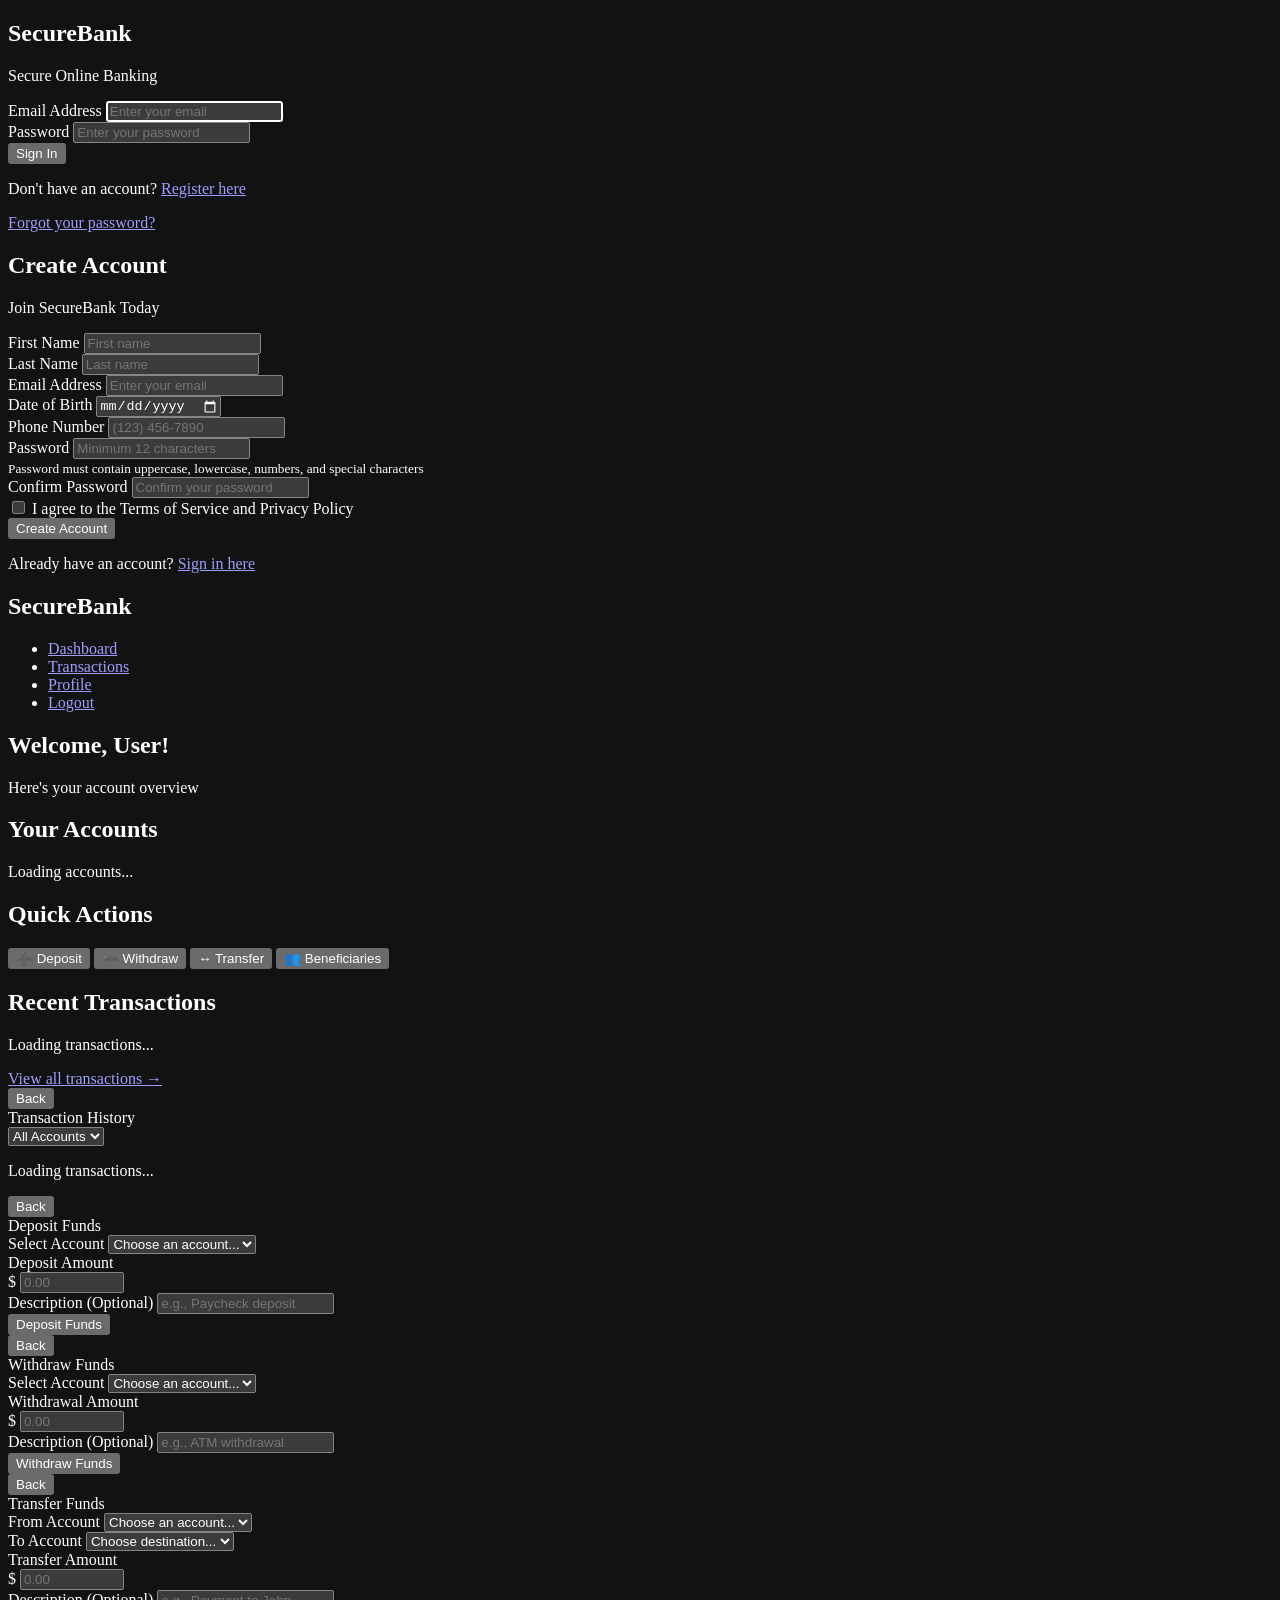
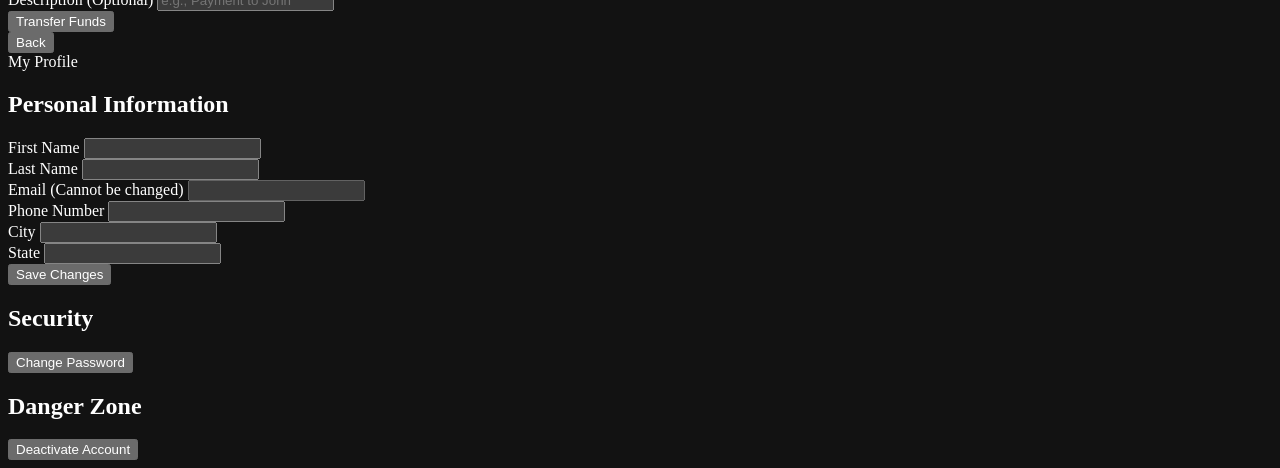
==== public/index.html @ f64dc3f9 "edits" ====
<!DOCTYPE html>
<html lang="en">
<head>
    <meta charset="UTF-8">
    <meta name="viewport" content="width=device-width, initial-scale=1.0">
    <meta name="description" content="Secure Online Banking Platform">
    <meta name="theme-color" content="#1a2332">
    <title>SecureBank - Online Banking</title>
    <link rel="preconnect" href="https://fonts.googleapis.com">
    <link rel="preconnect" href="https://fonts.gstatic.com" crossorigin>
    <link href="https://fonts.googleapis.com/css2?family=Huninn&display=swap" rel="stylesheet">
    <script>
        (function () {
            var backendBase = 'https://scure-bank.42web.io';
            window.__API_BASE__ = backendBase + '/index.php/api';
            window.__CRUD_BASE__ = backendBase + '/public/crud_handler.php';
            var key = 'theme';
            var dark = 'dark';
            var light = 'light';
            var theme = localStorage.getItem(key);
            if (theme !== dark && theme !== light) {
                theme = dark;
                localStorage.setItem(key, theme);
            }
            document.documentElement.dataset.theme = theme;
            document.documentElement.classList.toggle(dark, theme === dark);
            document.documentElement.style.colorScheme = theme;
            var meta = document.querySelector('meta[name="theme-color"]');
            if (meta) meta.setAttribute('content', theme === dark ? '#0b0f13' : '#1a2332');
        })();
    </script>
    
    <link rel="stylesheet" href="assets/css/main.css">
    <link rel="stylesheet" href="assets/css/responsive.css">
    <link rel="stylesheet" href="assets/css/components.css">
</head>
<body>
    <div id="app">
        <!-- Login View -->
        <section id="login-view" class="auth-view active">
            <div class="auth-container">
                <div class="auth-card">
                    <div class="auth-header">
                        <h1>SecureBank</h1>
                        <p>Secure Online Banking</p>
                    </div>
                    
                    <form id="login-form" class="auth-form" method="post">
                        <div class="form-group">
                            <label for="login-email">Email Address</label>
                            <input 
                                type="email" 
                                id="login-email" 
                                name="email" 
                                placeholder="Enter your email"
                                required 
                                autofocus
                            >
                            <span class="error-message" id="login-email-error"></span>
                        </div>
                        
                        <div class="form-group">
                            <label for="login-password">Password</label>
                            <input 
                                type="password" 
                                id="login-password" 
                                name="password" 
                                placeholder="Enter your password"
                                required
                            >
                            <span class="error-message" id="login-password-error"></span>
                        </div>
                        
                        <button type="submit" class="btn btn-primary btn-block">
                            <span>Sign In</span>
                            <span class="loader" style="display: none;"></span>
                        </button>
                        
                        <div class="form-error" id="login-error" style="display: none;"></div>
                    </form>
                    
                    <div class="auth-footer">
                        <p>Don't have an account? <a href="#" onclick="switchView('register')">Register here</a></p>
                        <p><a href="#" onclick="switchView('forgot-password')">Forgot your password?</a></p>
                    </div>
                </div>
            </div>
        </section>
        
        <!-- Register View -->
        <section id="register-view" class="auth-view">
            <div class="auth-container">
                <div class="auth-card">
                    <div class="auth-header">
                        <h1>Create Account</h1>
                        <p>Join SecureBank Today</p>
                    </div>
                    
                    <form id="register-form" class="auth-form" method="post">
                        <div class="form-row">
                            <div class="form-group">
                                <label for="reg-first-name">First Name</label>
                                <input 
                                    type="text" 
                                    id="reg-first-name" 
                                    name="first_name" 
                                    placeholder="First name"
                                    required
                                >
                                <span class="error-message" id="reg-first-name-error"></span>
                            </div>
                            
                            <div class="form-group">
                                <label for="reg-last-name">Last Name</label>
                                <input 
                                    type="text" 
                                    id="reg-last-name" 
                                    name="last_name" 
                                    placeholder="Last name"
                                    required
                                >
                                <span class="error-message" id="reg-last-name-error"></span>
                            </div>
                        </div>
                        
                        <div class="form-group">
                            <label for="reg-email">Email Address</label>
                            <input 
                                type="email" 
                                id="reg-email" 
                                name="email" 
                                placeholder="Enter your email"
                                required
                            >
                            <span class="error-message" id="reg-email-error"></span>
                        </div>
                        
                        <div class="form-group">
                            <label for="reg-dob">Date of Birth</label>
                            <input 
                                type="date" 
                                id="reg-dob" 
                                name="date_of_birth" 
                                required
                            >
                            <span class="error-message" id="reg-dob-error"></span>
                        </div>
                        
                        <div class="form-group">
                            <label for="reg-phone">Phone Number</label>
                            <input 
                                type="tel" 
                                id="reg-phone" 
                                name="phone_number" 
                                placeholder="(123) 456-7890"
                            >
                            <span class="error-message" id="reg-phone-error"></span>
                        </div>
                        
                        <div class="form-group">
                            <label for="reg-password">Password</label>
                            <input 
                                type="password" 
                                id="reg-password" 
                                name="password" 
                                placeholder="Minimum 12 characters"
                                required
                            >
                            <div class="password-strength" id="password-strength"></div>
                            <span class="error-message" id="reg-password-error"></span>
                            <small class="form-hint">
                                Password must contain uppercase, lowercase, numbers, and special characters
                            </small>
                        </div>
                        
                        <div class="form-group">
                            <label for="reg-password-confirm">Confirm Password</label>
                            <input 
                                type="password" 
                                id="reg-password-confirm" 
                                name="password_confirm" 
                                placeholder="Confirm your password"
                                required
                            >
                            <span class="error-message" id="reg-password-confirm-error"></span>
                        </div>
                        
                        <div class="form-group checkbox">
                            <input 
                                type="checkbox" 
                                id="terms" 
                                name="terms" 
                                required
                            >
                            <label for="terms">I agree to the Terms of Service and Privacy Policy</label>
                        </div>
                        
                        <button type="submit" class="btn btn-primary btn-block">
                            <span>Create Account</span>
                            <span class="loader" style="display: none;"></span>
                        </button>
                        
                        <div class="form-error" id="register-error" style="display: none;"></div>
                    </form>
                    
                    <div class="auth-footer">
                        <p>Already have an account? <a href="#" onclick="switchView('login')">Sign in here</a></p>
                    </div>
                </div>
            </div>
        </section>
        
        <!-- Dashboard View -->
        <section id="dashboard-view" class="main-view">
            <nav class="navbar">
                <div class="navbar-brand">
                    <h2>SecureBank</h2>
                </div>
                <ul class="navbar-menu">
                    <li><a href="#" onclick="loadDashboard()">Dashboard</a></li>
                    <li><a href="#" onclick="switchView('transactions')">Transactions</a></li>
                    <li><a href="#" onclick="switchView('profile')">Profile</a></li>
                    <li><a href="#" onclick="logout()" class="btn-logout">Logout</a></li>
                </ul>
            </nav>
            
            <div class="container">
                <header class="dashboard-header">
                    <h1>Welcome, <span id="user-name">User</span>!</h1>
                    <p>Here's your account overview</p>
                </header>
                
                <!-- Accounts Summary -->
                <section class="accounts-section">
                    <h2>Your Accounts</h2>
                    <div id="accounts-grid" class="grid grid-3">
                        <div class="account-card loading">
                            <p>Loading accounts...</p>
                        </div>
                    </div>
                </section>
                
                <!-- Quick Actions -->
                <section class="actions-section">
                    <h2>Quick Actions</h2>
                    <div class="action-buttons">
                        <button class="btn btn-action" onclick="switchView('deposit')">
                            <span class="icon">➕</span>
                            <span>Deposit</span>
                        </button>
                        <button class="btn btn-action" onclick="switchView('withdraw')">
                            <span class="icon">➖</span>
                            <span>Withdraw</span>
                        </button>
                        <button class="btn btn-action" onclick="switchView('transfer')">
                            <span class="icon">↔️</span>
                            <span>Transfer</span>
                        </button>
                        <button class="btn btn-action" onclick="switchView('beneficiaries')">
                            <span class="icon">👥</span>
                            <span>Beneficiaries</span>
                        </button>
                    </div>
                </section>
                
                <!-- Recent Transactions -->
                <section class="transactions-section">
                    <h2>Recent Transactions</h2>
                    <div id="recent-transactions" class="transactions-list">
                        <p class="loading">Loading transactions...</p>
                    </div>
                    <div class="section-footer">
                        <a href="#" onclick="switchView('transactions')" class="link">View all transactions →</a>
                    </div>
                </section>
            </div>
        </section>
        
        <!-- Transactions View -->
        <section id="transactions-view" class="main-view">
            <nav class="navbar">
                <div class="navbar-brand">
                    <button onclick="switchView('dashboard')" class="btn-back">Back</button>
                </div>
                <div class="navbar-title">Transaction History</div>
            </nav>
            
            <div class="container">
                <div class="filter-section">
                    <select id="account-filter" class="form-control" onchange="loadTransactionHistory()">
                        <option value="">All Accounts</option>
                    </select>
                </div>
                
                <div id="transactions-container" class="transactions-list">
                    <p class="loading">Loading transactions...</p>
                </div>
                
                <div id="pagination" class="pagination" style="display: none;"></div>
            </div>
        </section>
        
        <!-- Deposit View -->
        <section id="deposit-view" class="transaction-view">
            <nav class="navbar">
                <button onclick="switchView('dashboard')" class="btn-back">Back</button>
                <div class="navbar-title">Deposit Funds</div>
            </nav>
            
            <div class="container form-container">
                <form id="deposit-form" class="transaction-form">
                    <div class="form-group">
                        <label for="deposit-account">Select Account</label>
                        <select id="deposit-account" name="account_id" required>
                            <option value="">Choose an account...</option>
                        </select>
                    </div>
                    
                    <div class="form-group">
                        <label for="deposit-amount">Deposit Amount</label>
                        <div class="input-group">
                            <span class="currency">$</span>
                            <input 
                                type="number" 
                                id="deposit-amount" 
                                name="amount" 
                                placeholder="0.00"
                                min="0.01"
                                max="999999.99"
                                step="0.01"
                                required
                            >
                        </div>
                    </div>
                    
                    <div class="form-group">
                        <label for="deposit-description">Description (Optional)</label>
                        <input 
                            type="text" 
                            id="deposit-description" 
                            name="description" 
                            placeholder="e.g., Paycheck deposit"
                        >
                    </div>
                    
                    <button type="submit" class="btn btn-primary btn-block">Deposit Funds</button>
                    <div class="form-error" id="deposit-error" style="display: none;"></div>
                </form>
            </div>
        </section>
        
        <!-- Withdraw View -->
        <section id="withdraw-view" class="transaction-view">
            <nav class="navbar">
                <button onclick="switchView('dashboard')" class="btn-back">Back</button>
                <div class="navbar-title">Withdraw Funds</div>
            </nav>
            
            <div class="container form-container">
                <form id="withdraw-form" class="transaction-form">
                    <div class="form-group">
                        <label for="withdraw-account">Select Account</label>
                        <select id="withdraw-account" name="account_id" required>
                            <option value="">Choose an account...</option>
                        </select>
                        <span class="account-balance" id="withdraw-balance"></span>
                    </div>
                    
                    <div class="form-group">
                        <label for="withdraw-amount">Withdrawal Amount</label>
                        <div class="input-group">
                            <span class="currency">$</span>
                            <input 
                                type="number" 
                                id="withdraw-amount" 
                                name="amount" 
                                placeholder="0.00"
                                min="0.01"
                                max="999999.99"
                                step="0.01"
                                required
                            >
                        </div>
                    </div>
                    
                    <div class="form-group">
                        <label for="withdraw-description">Description (Optional)</label>
                        <input 
                            type="text" 
                            id="withdraw-description" 
                            name="description" 
                            placeholder="e.g., ATM withdrawal"
                        >
                    </div>
                    
                    <button type="submit" class="btn btn-primary btn-block">Withdraw Funds</button>
                    <div class="form-error" id="withdraw-error" style="display: none;"></div>
                </form>
            </div>
        </section>
        
        <!-- Transfer View -->
        <section id="transfer-view" class="transaction-view">
            <nav class="navbar">
                <button onclick="switchView('dashboard')" class="btn-back">Back</button>
                <div class="navbar-title">Transfer Funds</div>
            </nav>
            
            <div class="container form-container">
                <form id="transfer-form" class="transaction-form">
                    <div class="form-group">
                        <label for="transfer-from">From Account</label>
                        <select id="transfer-from" name="from_account_id" required onchange="updateTransferBalance()">
                            <option value="">Choose an account...</option>
                        </select>
                        <span class="account-balance" id="transfer-balance"></span>
                    </div>
                    
                    <div class="form-group">
                        <label for="transfer-to">To Account</label>
                        <select id="transfer-to" name="to_account_id" required>
                            <option value="">Choose destination...</option>
                        </select>
                    </div>
                    
                    <div class="form-group">
                        <label for="transfer-amount">Transfer Amount</label>
                        <div class="input-group">
                            <span class="currency">$</span>
                            <input 
                                type="number" 
                                id="transfer-amount" 
                                name="amount" 
                                placeholder="0.00"
                                min="0.01"
                                max="999999.99"
                                step="0.01"
                                required
                            >
                        </div>
                    </div>
                    
                    <div class="form-group">
                        <label for="transfer-description">Description (Optional)</label>
                        <input 
                            type="text" 
                            id="transfer-description" 
                            name="description" 
                            placeholder="e.g., Payment to John"
                        >
                    </div>
                    
                    <button type="submit" class="btn btn-primary btn-block">Transfer Funds</button>
                    <div class="form-error" id="transfer-error" style="display: none;"></div>
                </form>
            </div>
        </section>
        
        <!-- Profile View -->
        <section id="profile-view" class="main-view">
            <nav class="navbar">
                <button onclick="switchView('dashboard')" class="btn-back">Back</button>
                <div class="navbar-title">My Profile</div>
            </nav>
            
            <div class="container">
                <div class="profile-section">
                    <h2>Personal Information</h2>
                    <form id="profile-form" class="form-group">
                        <div class="form-row">
                            <div class="form-group">
                                <label for="profile-first-name">First Name</label>
                                <input type="text" id="profile-first-name" name="first_name">
                            </div>
                            <div class="form-group">
                                <label for="profile-last-name">Last Name</label>
                                <input type="text" id="profile-last-name" name="last_name">
                            </div>
                        </div>
                        
                        <div class="form-group">
                            <label for="profile-email">Email (Cannot be changed)</label>
                            <input type="email" id="profile-email" disabled>
                        </div>
                        
                        <div class="form-group">
                            <label for="profile-phone">Phone Number</label>
                            <input type="tel" id="profile-phone" name="phone_number">
                        </div>
                        
                        <div class="form-row">
                            <div class="form-group">
                                <label for="profile-city">City</label>
                                <input type="text" id="profile-city" name="city">
                            </div>
                            <div class="form-group">
                                <label for="profile-state">State</label>
                                <input type="text" id="profile-state" name="state">
                            </div>
                        </div>
                        
                        <button type="submit" class="btn btn-primary">Save Changes</button>
                        <div class="form-error" id="profile-error" style="display: none;"></div>
                    </form>
                </div>
                
                <div class="security-section">
                    <h2>Security</h2>
                    <button class="btn btn-secondary" onclick="switchView('change-password')">
                        Change Password
                    </button>
                </div>
                
                <div class="danger-section">
                    <h2>Danger Zone</h2>
                    <button class="btn btn-danger" onclick="confirmDeactivate()">
                        Deactivate Account
                    </button>
                </div>
            </div>
        </section>
    </div>
    
    <!-- Toast Notifications -->
    <div id="toast-container" class="toast-container"></div>
    
    <!-- Scripts -->
    <script src="assets/js/theme.js"></script>
    <script src="assets/js/utils.js"></script>
    <script src="assets/js/validation.js"></script>
    <script src="assets/js/api.js?v=20260525-1"></script>
    <script src="assets/js/auth.js"></script>
    <script src="assets/js/transactions.js"></script>
    <script src="assets/js/app.js"></script>
</body>
</html>
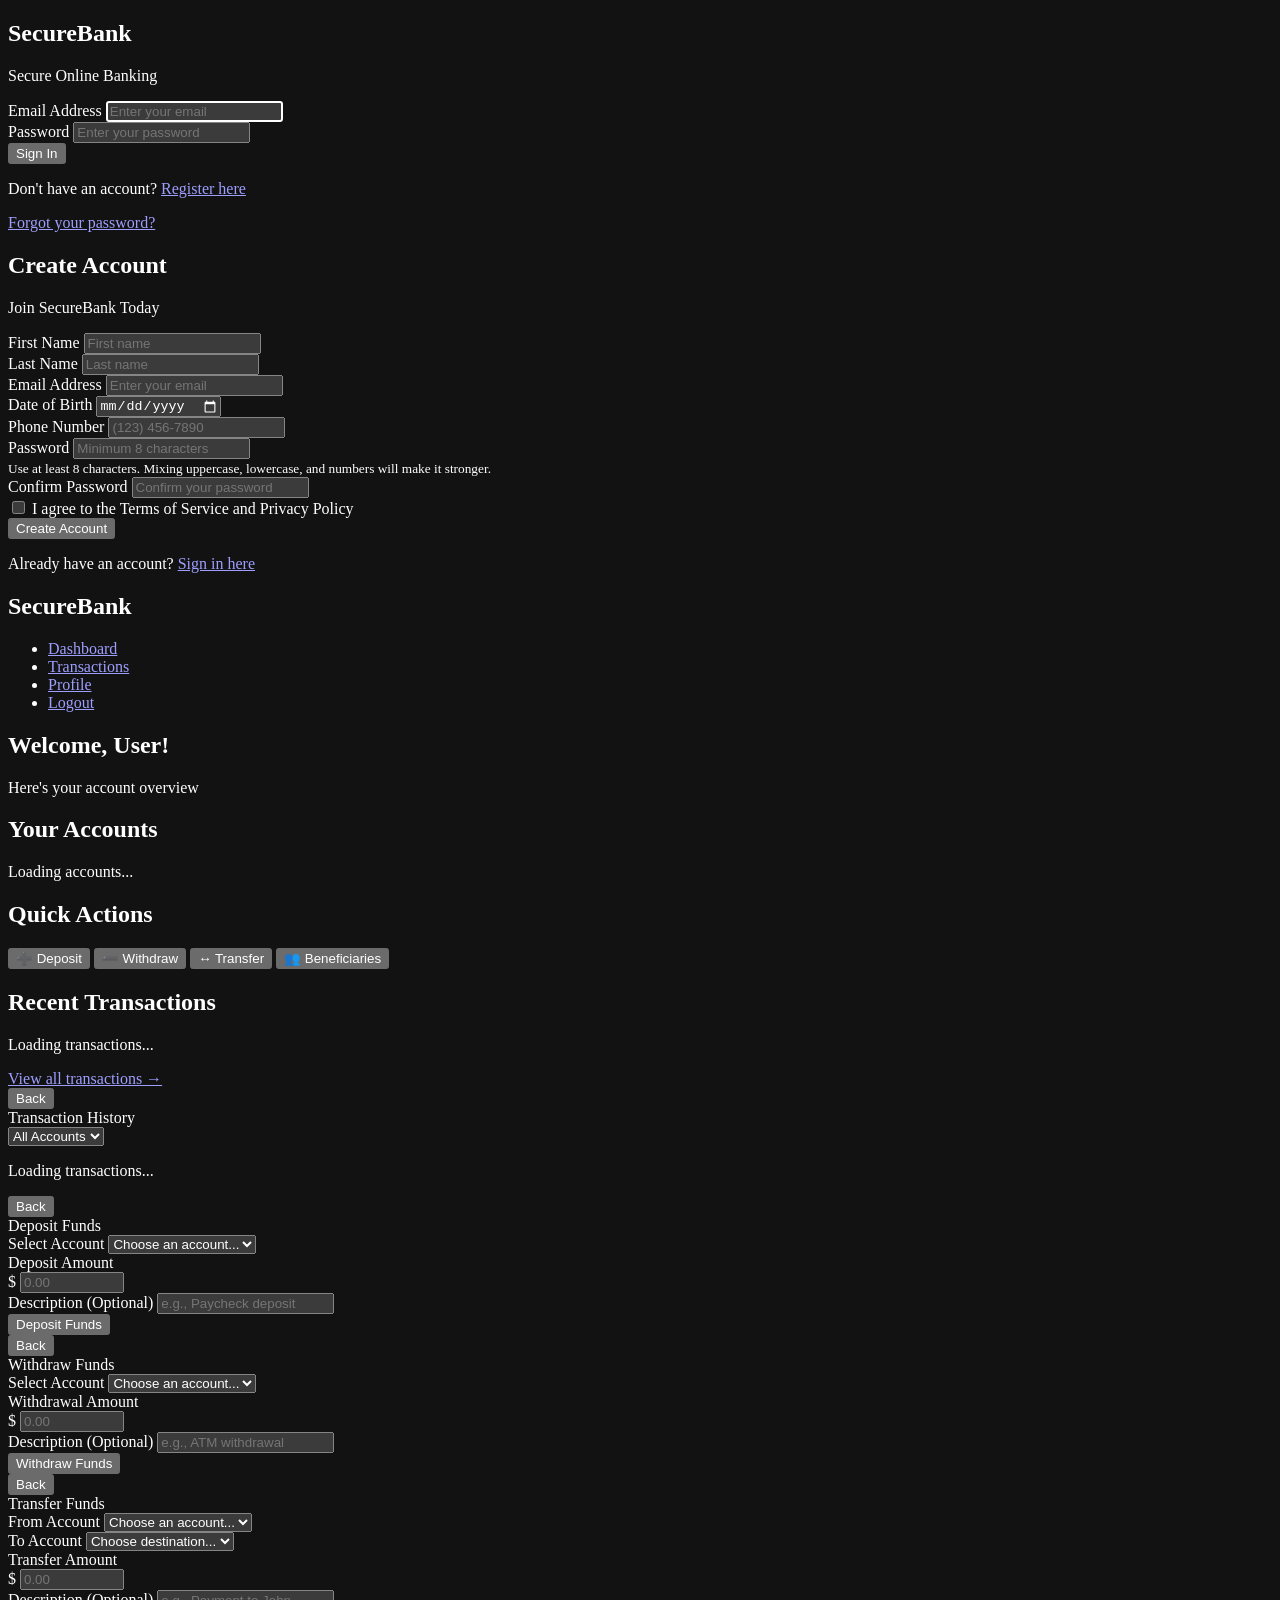
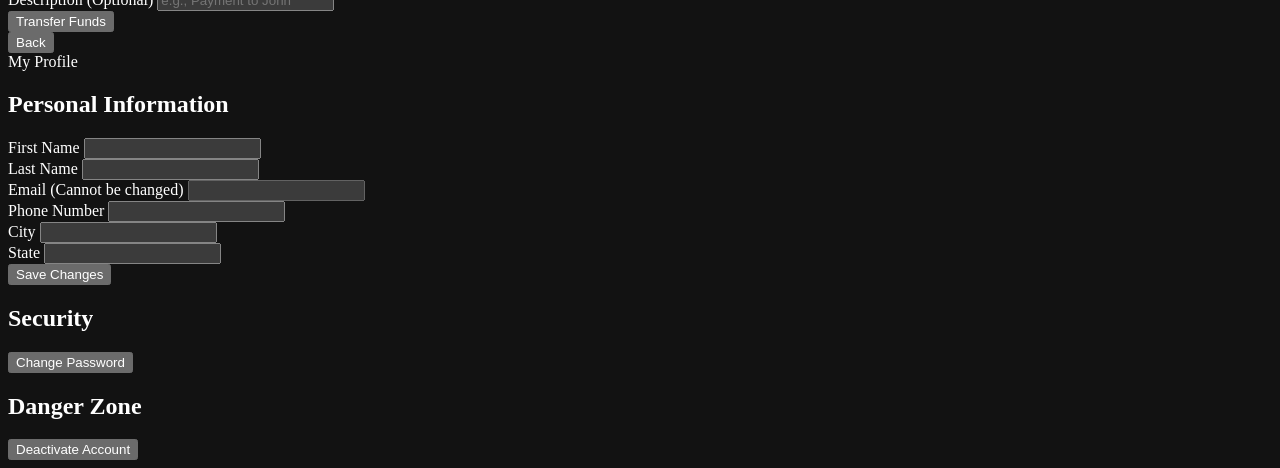
==== commit 2f6271ef: "Lower password min to 8 and improve messages Reduce password minimum length from 12 to 8 across regi" ====
--- a/public/index.html
+++ b/public/index.html
@@ -11,7 +11,7 @@
     <link href="https://fonts.googleapis.com/css2?family=Huninn&display=swap" rel="stylesheet">
     <script>
         (function () {
-            var backendBase = 'https://scure-bank.42web.io';
+            var backendBase = 'https://subjects-sacramento-upgrading-hopkins.trycloudflare.com';
             window.__API_BASE__ = backendBase + '/index.php/api';
             window.__CRUD_BASE__ = backendBase + '/public/crud_handler.php';
             var key = 'theme';
@@ -163,13 +163,13 @@
                                 type="password" 
                                 id="reg-password" 
                                 name="password" 
-                                placeholder="Minimum 12 characters"
+                                placeholder="Minimum 8 characters"
                                 required
                             >
                             <div class="password-strength" id="password-strength"></div>
                             <span class="error-message" id="reg-password-error"></span>
                             <small class="form-hint">
-                                Password must contain uppercase, lowercase, numbers, and special characters
+                                Use at least 8 characters. Mixing uppercase, lowercase, and numbers will make it stronger.
                             </small>
                         </div>
                         
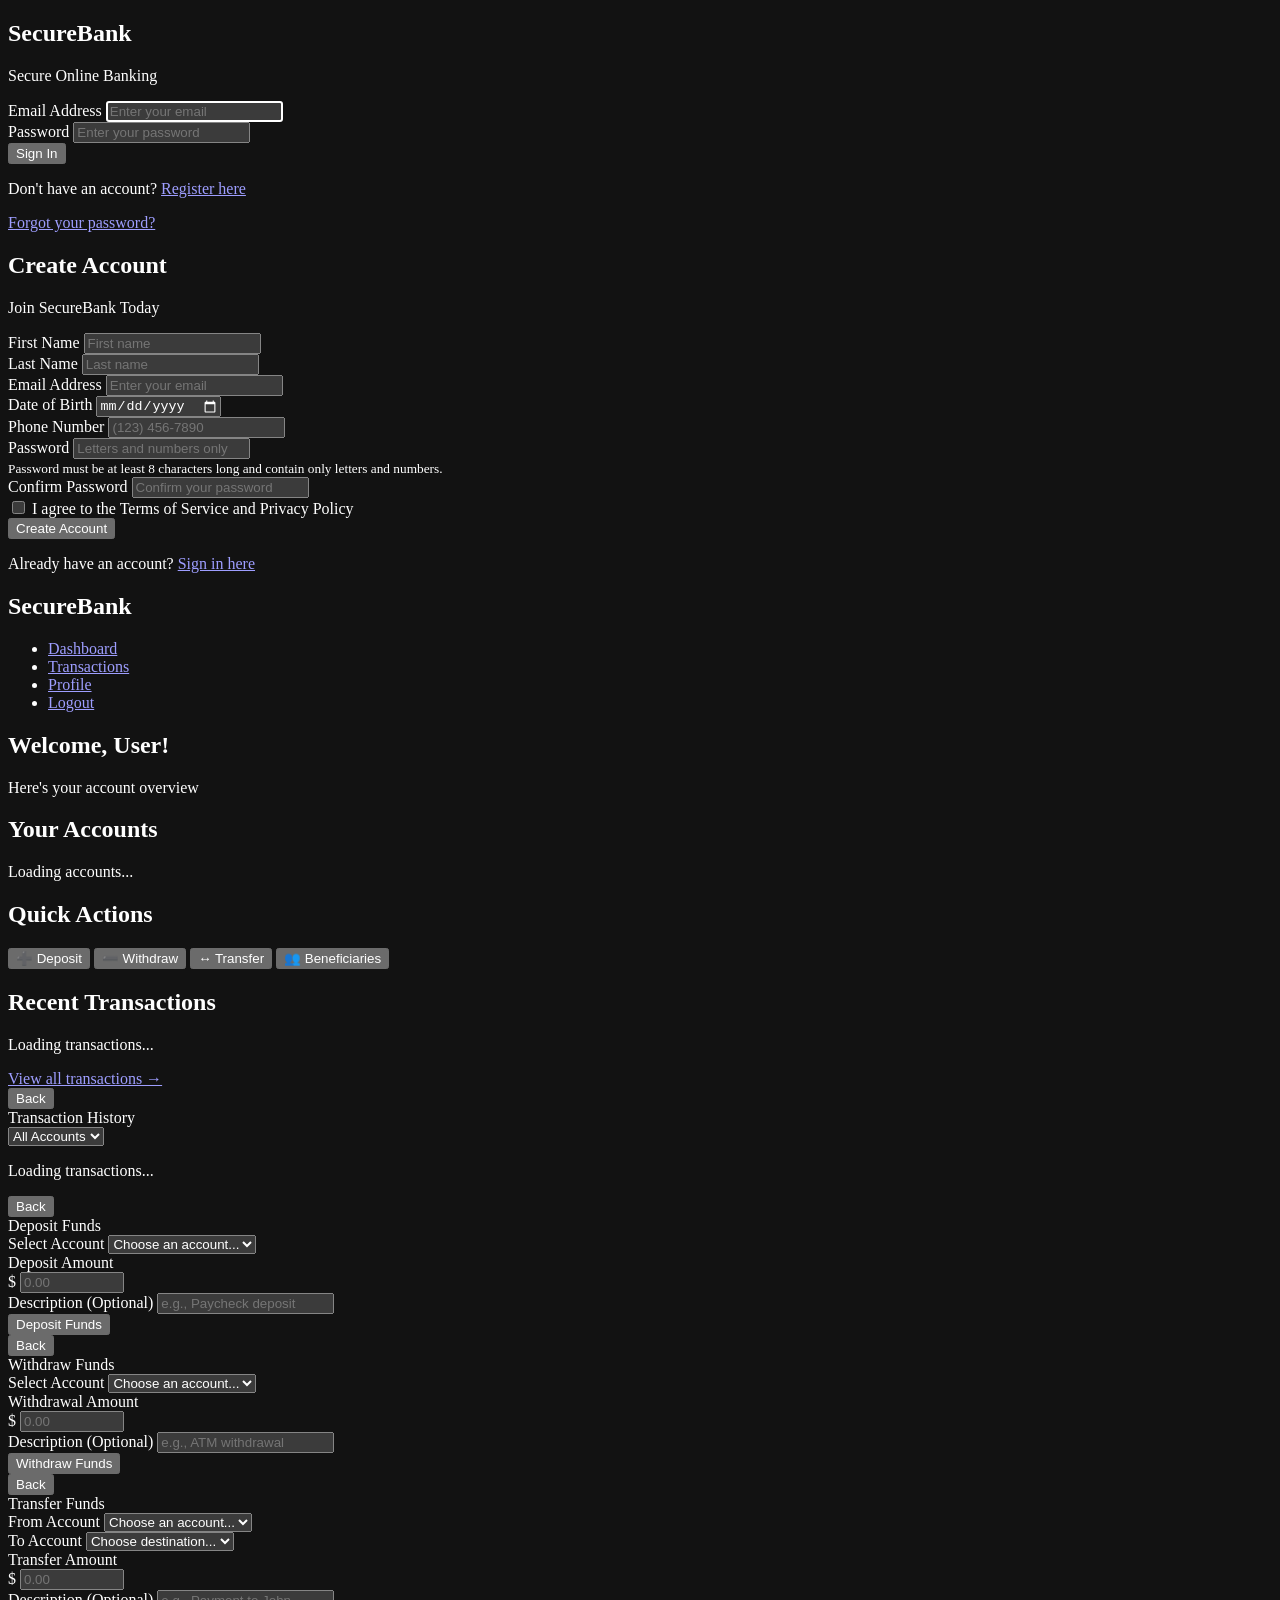
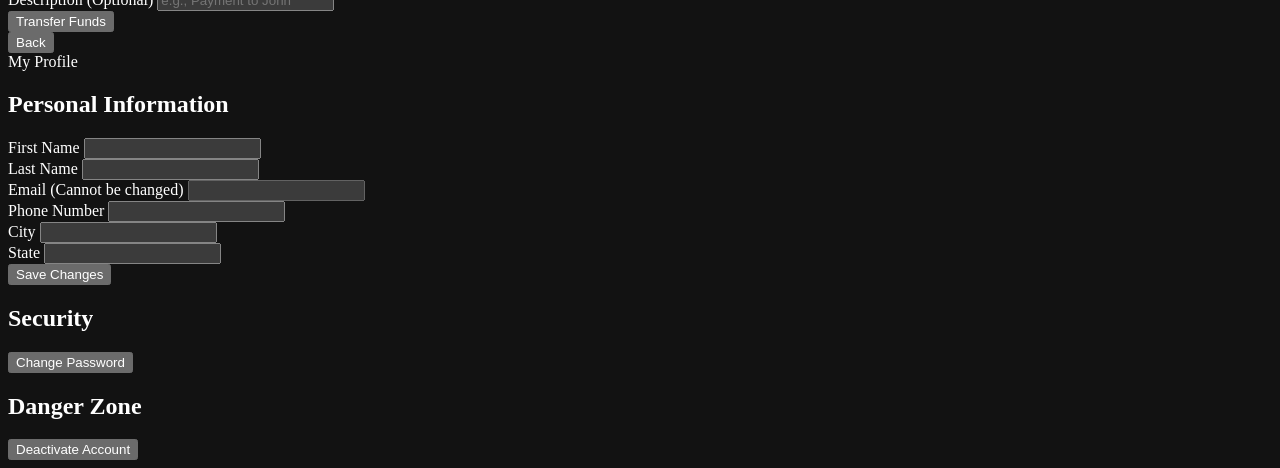
==== commit 8c4fa7b0: "Enforce simplified password policy & improve auth Switch password validation to a simplified policy " ====
--- a/public/index.html
+++ b/public/index.html
@@ -11,9 +11,8 @@
     <link href="https://fonts.googleapis.com/css2?family=Huninn&display=swap" rel="stylesheet">
     <script>
         (function () {
-            var backendBase = 'https://subjects-sacramento-upgrading-hopkins.trycloudflare.com';
-            window.__API_BASE__ = backendBase + '/index.php/api';
-            window.__CRUD_BASE__ = backendBase + '/public/crud_handler.php';
+            window.__API_BASE__ = '/WebProject/api';
+            window.__CRUD_BASE__ = '/public/crud_handler.php';
             var key = 'theme';
             var dark = 'dark';
             var light = 'light';
@@ -163,13 +162,13 @@
                                 type="password" 
                                 id="reg-password" 
                                 name="password" 
-                                placeholder="Minimum 8 characters"
+                                placeholder="Letters and numbers only"
                                 required
                             >
                             <div class="password-strength" id="password-strength"></div>
                             <span class="error-message" id="reg-password-error"></span>
                             <small class="form-hint">
-                                Use at least 8 characters. Mixing uppercase, lowercase, and numbers will make it stronger.
+                                Password must be at least 8 characters long and contain only letters and numbers.
                             </small>
                         </div>
                         
